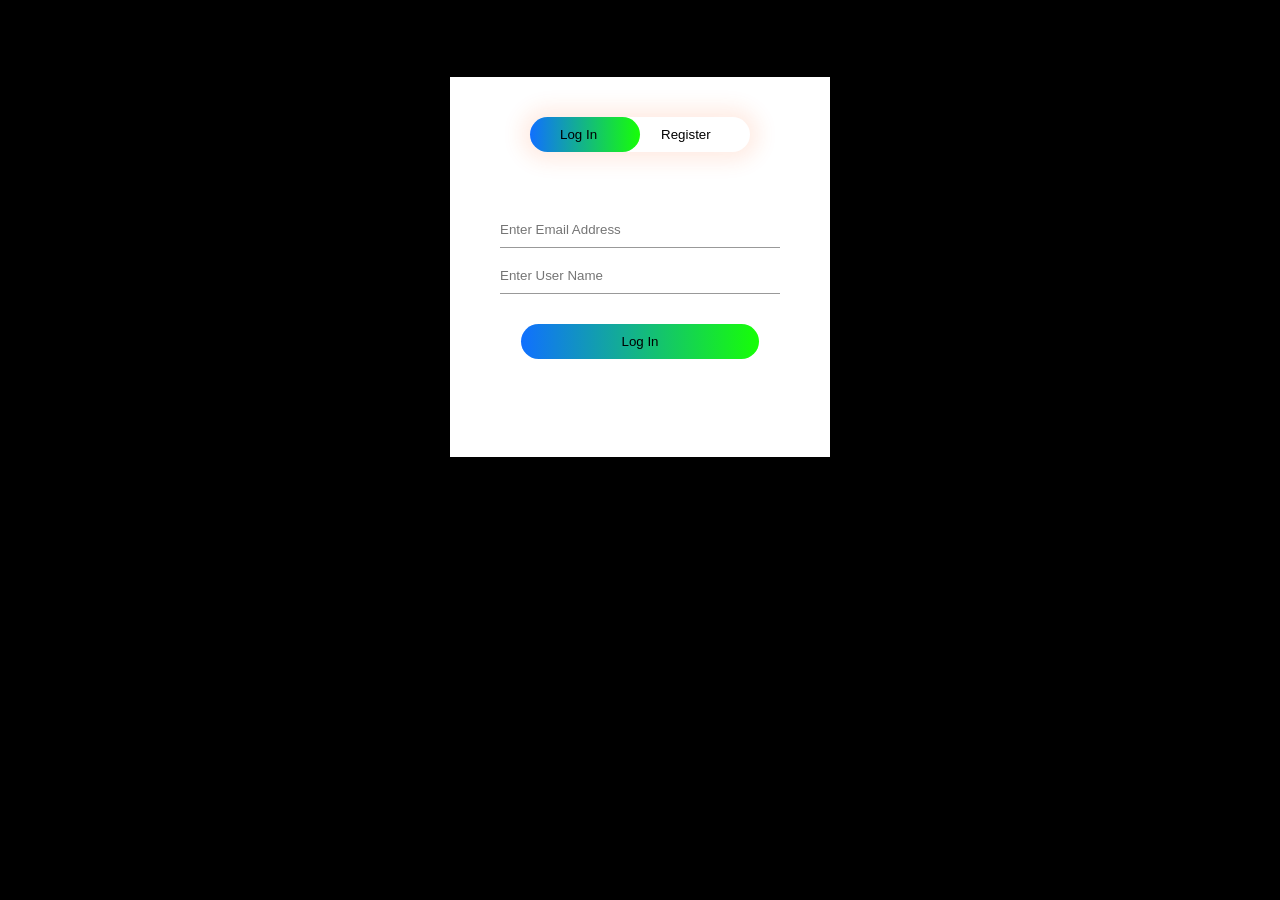
==== log_reg.html @ 301c567e "create log-register page" ====
<!DOCTYPE html>
<html lang="en">
<head>
    <meta charset="UTF-8">
    <meta http-equiv="X-UA-Compatible" content="IE=edge">
    <meta name="viewport" content="width=device-width, initial-scale=1.0">
    <link rel="stylesheet" href="">
    <style>
        *{
            margin: 0;
            padding: 0;
            box-sizing: border-box;
        }
        body{
            background-color: black;
        }
        .hero{
            position: absolute;
            height: 100%;
            width: 100%;
        }
        .form-box{
            width: 380px;
            height: 380px;
            position: relative;
            margin: 6% auto;
            background-color: white;
            padding: 5px;
            overflow: hidden;
        }
        .button-box{
            width: 220px;
            margin: 35px auto;
            position: relative;
            box-shadow: 0 0 20px 9px #ff61241f;
            border-radius: 30px;
        }
        .toggle-btn{
            padding: 10px 30px;
            cursor: pointer;
            background-color: transparent;
            border: 0;
            outline: none;
            position: relative;
        }
        #btn{
            top: 0;
            left: 0;
            position: absolute;
            width: 110px;
            height: 100%;
            background: linear-gradient(to right, #1070ff, #17ff06);
            border-radius: 30px;
            transition: .5s;
        }
        .input-group{
            top: 130px;
            position: absolute;
            width: 280px;
            transition: .5s;
        }
        .input-field{
            width: 100%;
            padding: 10px 0;
            margin: 5px 0;
            border-left: 0;
            border-top: 0;
            border-right: 0;
            border-bottom: 1px solid #999;
            outline: none;
            background: transparent;
        }
        .submit-btn{
            width: 85%;
            padding: 10px 30px;
            cursor: pointer;
            display: block;
            margin: 25px auto;
            background: linear-gradient(to right, #1070ff, #17ff06);
            border: 0;
            outline: none;
            border-radius: 30px;
        }
        #login{
            left: 50px;
        }
        #register{
            left: 450px;
        }
    </style>
    <title>Login & Register</title>
</head>
<body>
    <div class="hero">
        <div class="form-box">
            <div class="button-box">
                <div id="btn"></div>
                <button type="button" class="toggle-btn" onclick="login()">Log In</button>
                <button type="button" class="toggle-btn" onclick="register()">Register</button>
            </div>
            <form  id="login" action="" class="input-group">
                <input type="text" class="input-field" placeholder="Enter Email Address" required>
                <input type="text" class="input-field" placeholder="Enter User Name" required>
                <button type="submit" class="submit-btn">Log In</button>
            </form>
            <form action="" id="register" class="input-group">
                <input type="text" class="input-field" placeholder="Enter Email Address" required>
                <input type="text" class="input-field" placeholder="Enter User Name" required>
                <button type="submit" class="submit-btn">Register</button>
            </form>
        </div>
    </div>

   <script>
     var x = document.getElementById("login");
     var y = document.getElementById("register");
     var z = document.getElementById("btn");

     function register(){
        x.style.left = "-400px";
        y.style.left = "50px";
        z.style.left = "110px";
     }

     function login(){
        x.style.left = "50px";
        y.style.left = "450px";
        z.style.left = "0";
     }
   </script>

</body>
</html>
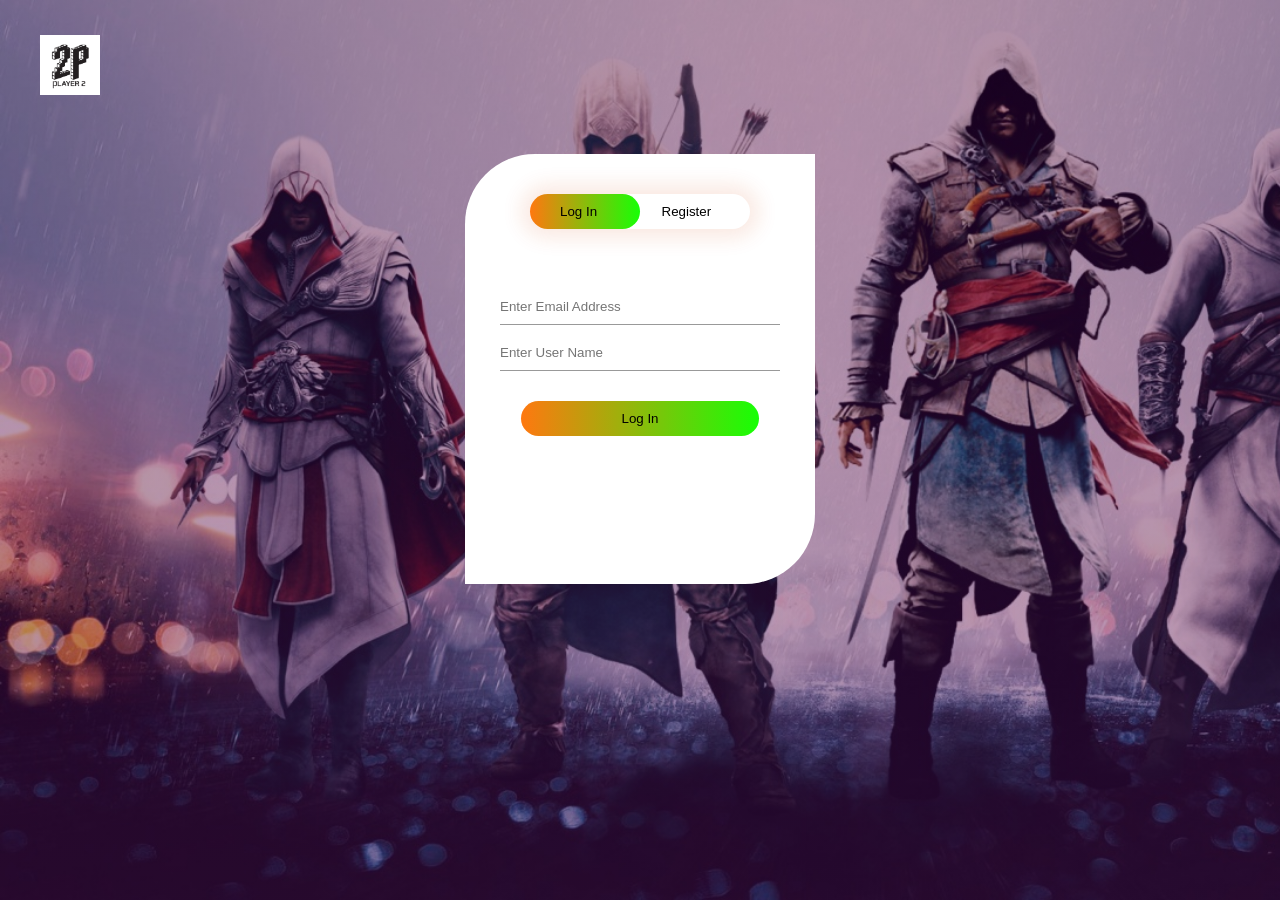
==== commit 7bbf33a2: "update" ====
--- a/log_reg.html
+++ b/log_reg.html
@@ -10,29 +10,37 @@
             margin: 0;
             padding: 0;
             box-sizing: border-box;
-        }
-        body{
-            background-color: black;
+            font-family:'Franklin Gothic Medium', 'Arial Narrow', Arial, sans-serif;
         }
         .hero{
             position: absolute;
             height: 100%;
             width: 100%;
+            background-image: linear-gradient(rgba(58, 1, 78, 0.4),rgba(87, 20, 111, 0.4)),url(images/assassins_creed_iv_2-wallpaper-1366x768.jpg);
+            background-size: cover;
+            position: absolute;
+        }
+        .hero img{
+            position: absolute;
+            width: 60px;
+            background-color: #fff;
+            margin: 35px 0 0 40px;
         }
         .form-box{
-            width: 380px;
-            height: 380px;
+            width: 350px;
+            height: 430px;
             position: relative;
-            margin: 6% auto;
-            background-color: white;
+            margin: 12% auto;
+            background-color: #FFF;
             padding: 5px;
             overflow: hidden;
+            border-radius: 70px 0 70px 0;
         }
         .button-box{
             width: 220px;
             margin: 35px auto;
             position: relative;
-            box-shadow: 0 0 20px 9px #ff61241f;
+            box-shadow: 0 0 20px 9px #d6470e1f;
             border-radius: 30px;
         }
         .toggle-btn{
@@ -49,7 +57,7 @@
             position: absolute;
             width: 110px;
             height: 100%;
-            background: linear-gradient(to right, #1070ff, #17ff06);
+            background: linear-gradient(to right, #ff7810, #17ff06);
             border-radius: 30px;
             transition: .5s;
         }
@@ -76,13 +84,13 @@
             cursor: pointer;
             display: block;
             margin: 25px auto;
-            background: linear-gradient(to right, #1070ff, #17ff06);
+            background: linear-gradient(to right, #ff7810, #17ff06);
             border: 0;
             outline: none;
             border-radius: 30px;
         }
         #login{
-            left: 50px;
+            left: 35px;
         }
         #register{
             left: 450px;
@@ -92,6 +100,7 @@
 </head>
 <body>
     <div class="hero">
+        <img src="images/2P_Logo.png" alt="">
         <div class="form-box">
             <div class="button-box">
                 <div id="btn"></div>
@@ -106,6 +115,8 @@
             <form action="" id="register" class="input-group">
                 <input type="text" class="input-field" placeholder="Enter Email Address" required>
                 <input type="text" class="input-field" placeholder="Enter User Name" required>
+                <input type="text" class="input-field" placeholder="Enter Password" required>
+                <input type="text" class="input-field" placeholder="Confirm Password" required>
                 <button type="submit" class="submit-btn">Register</button>
             </form>
         </div>
@@ -118,12 +129,12 @@
 
      function register(){
         x.style.left = "-400px";
-        y.style.left = "50px";
+        y.style.left = "35px";
         z.style.left = "110px";
      }
 
      function login(){
-        x.style.left = "50px";
+        x.style.left = "35px";
         y.style.left = "450px";
         z.style.left = "0";
      }
